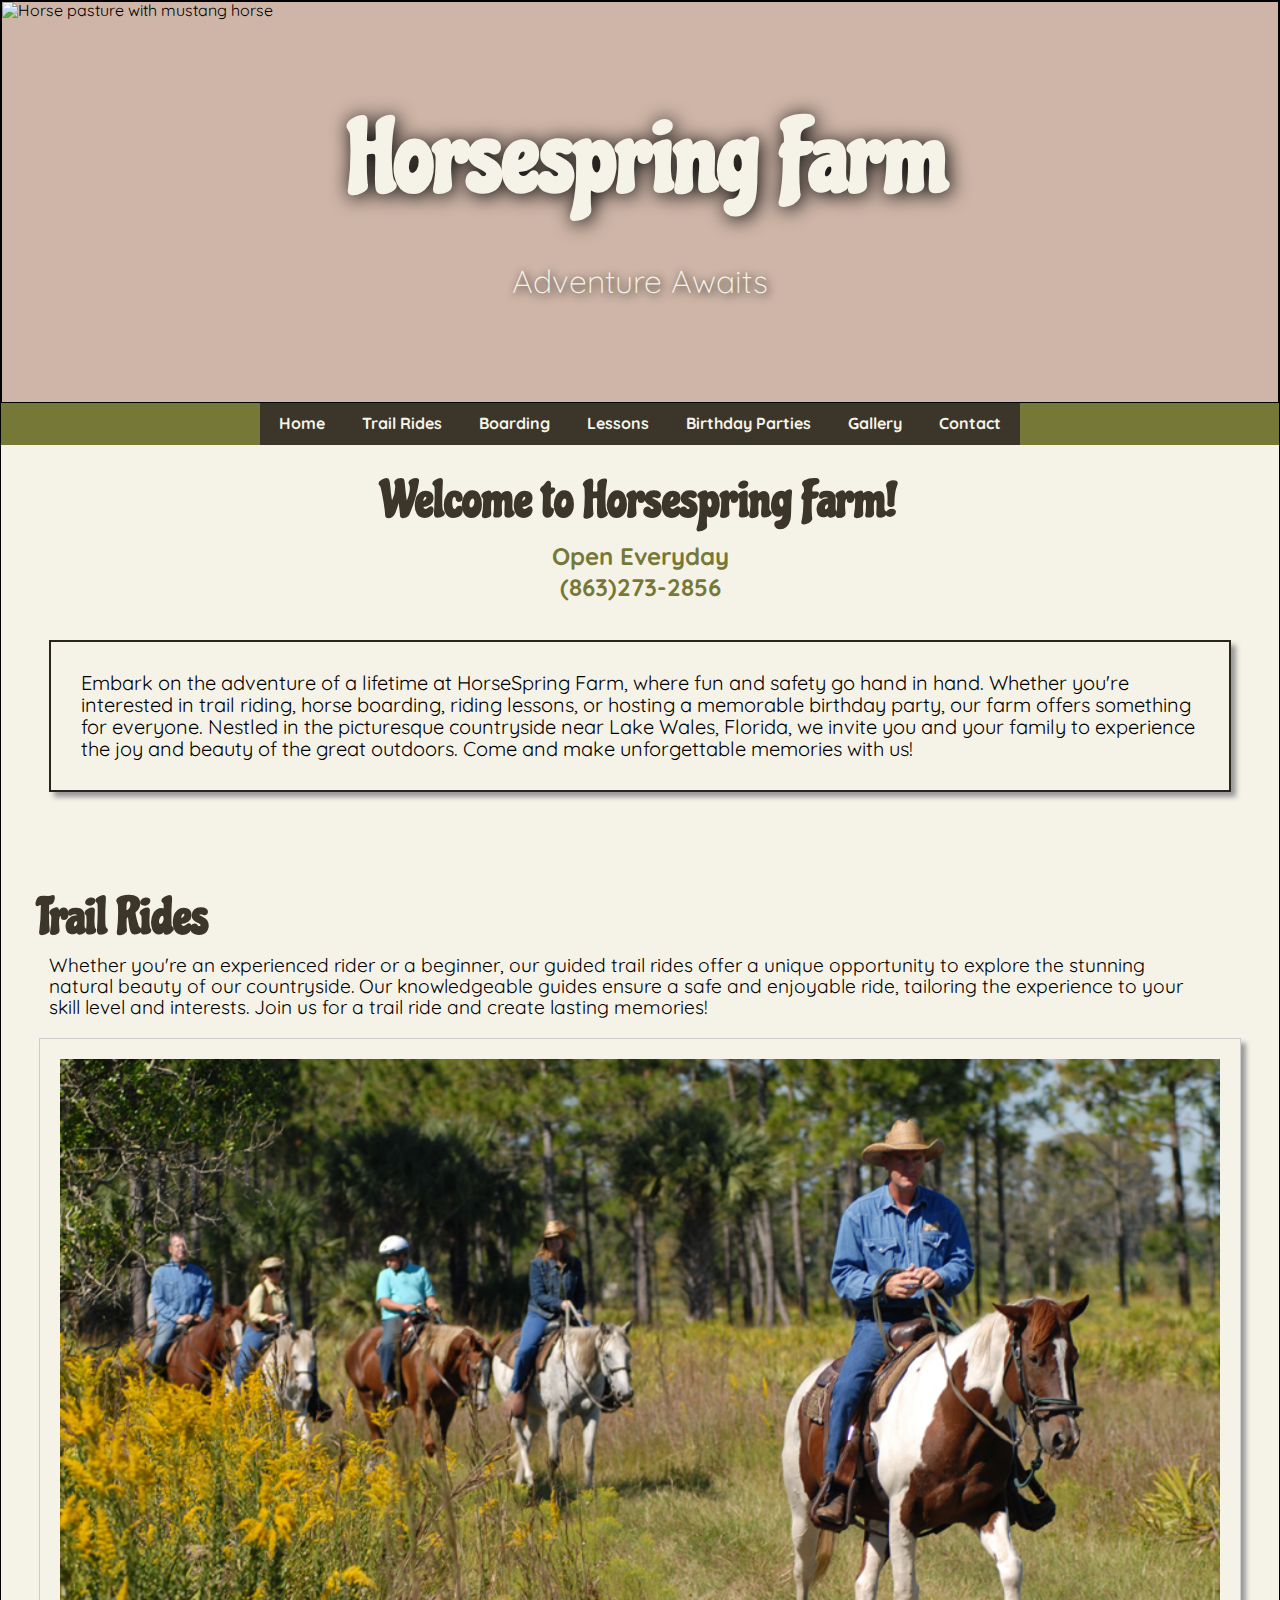
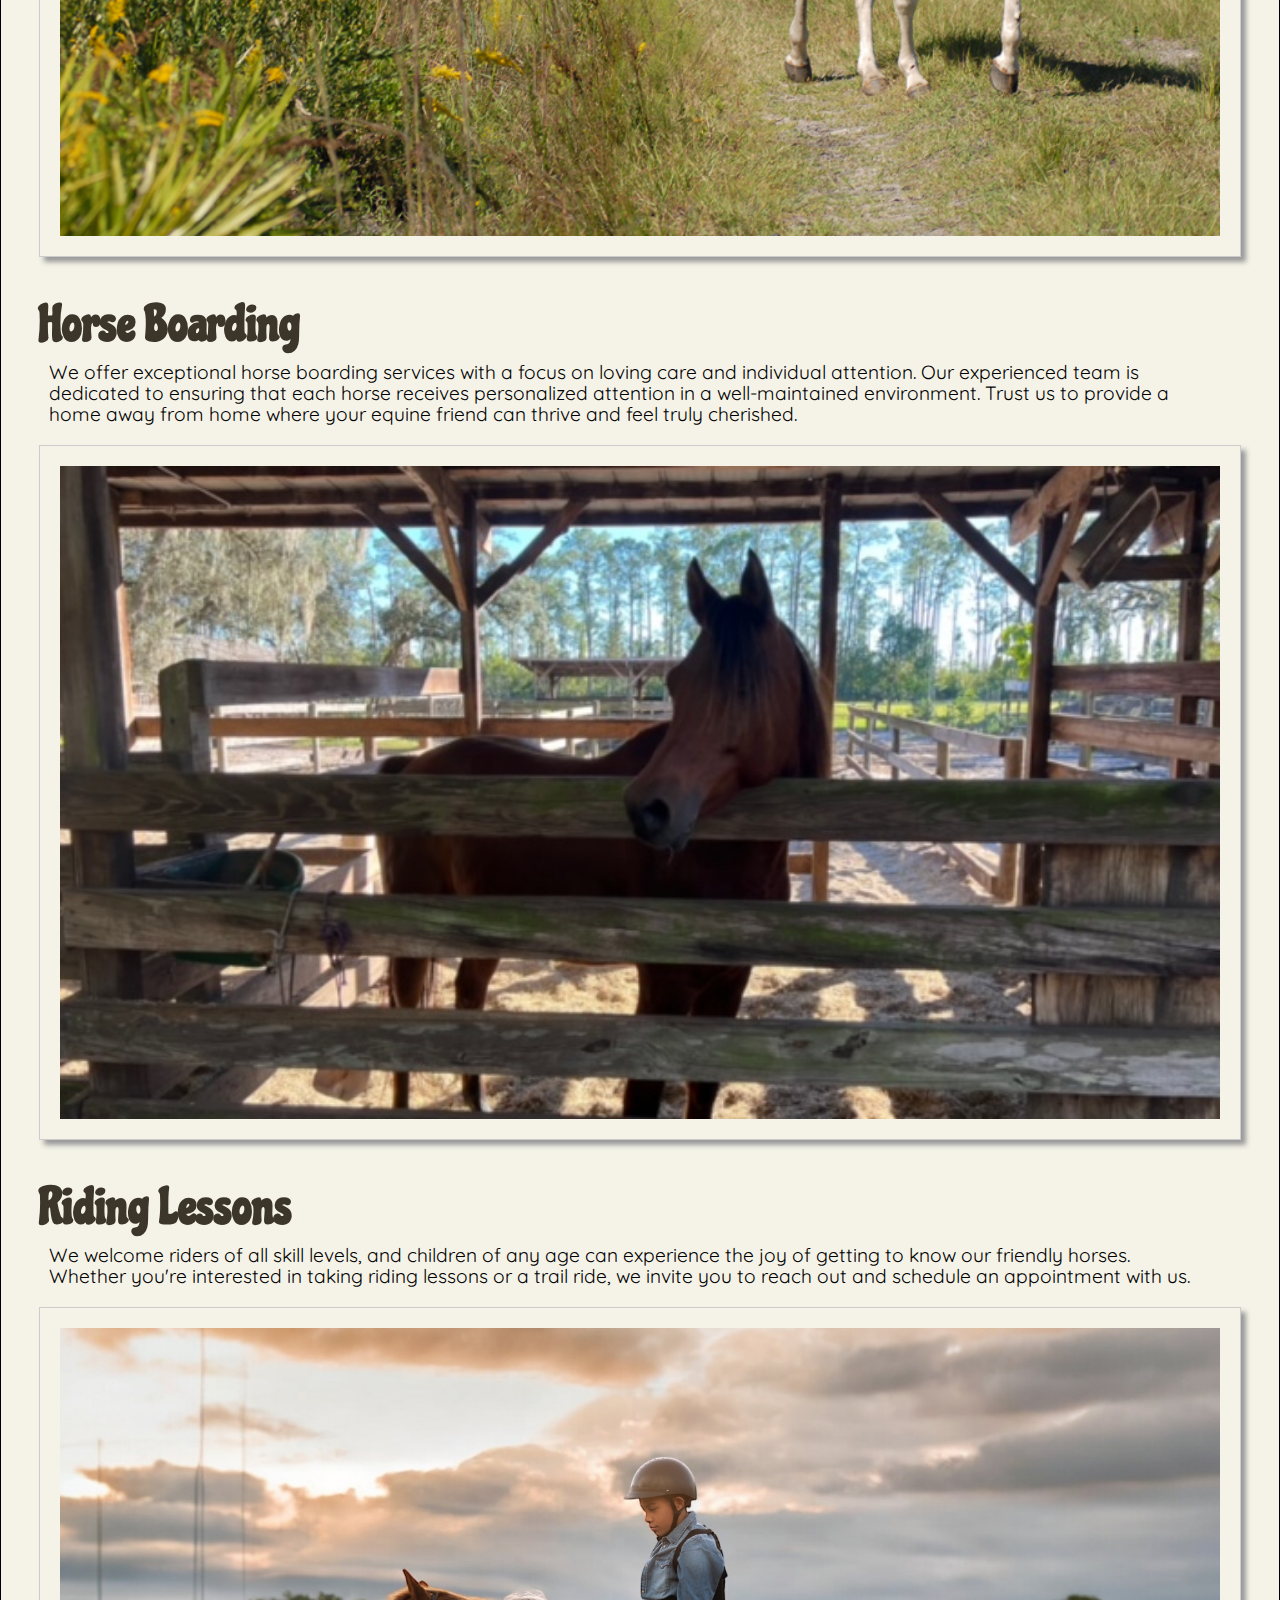
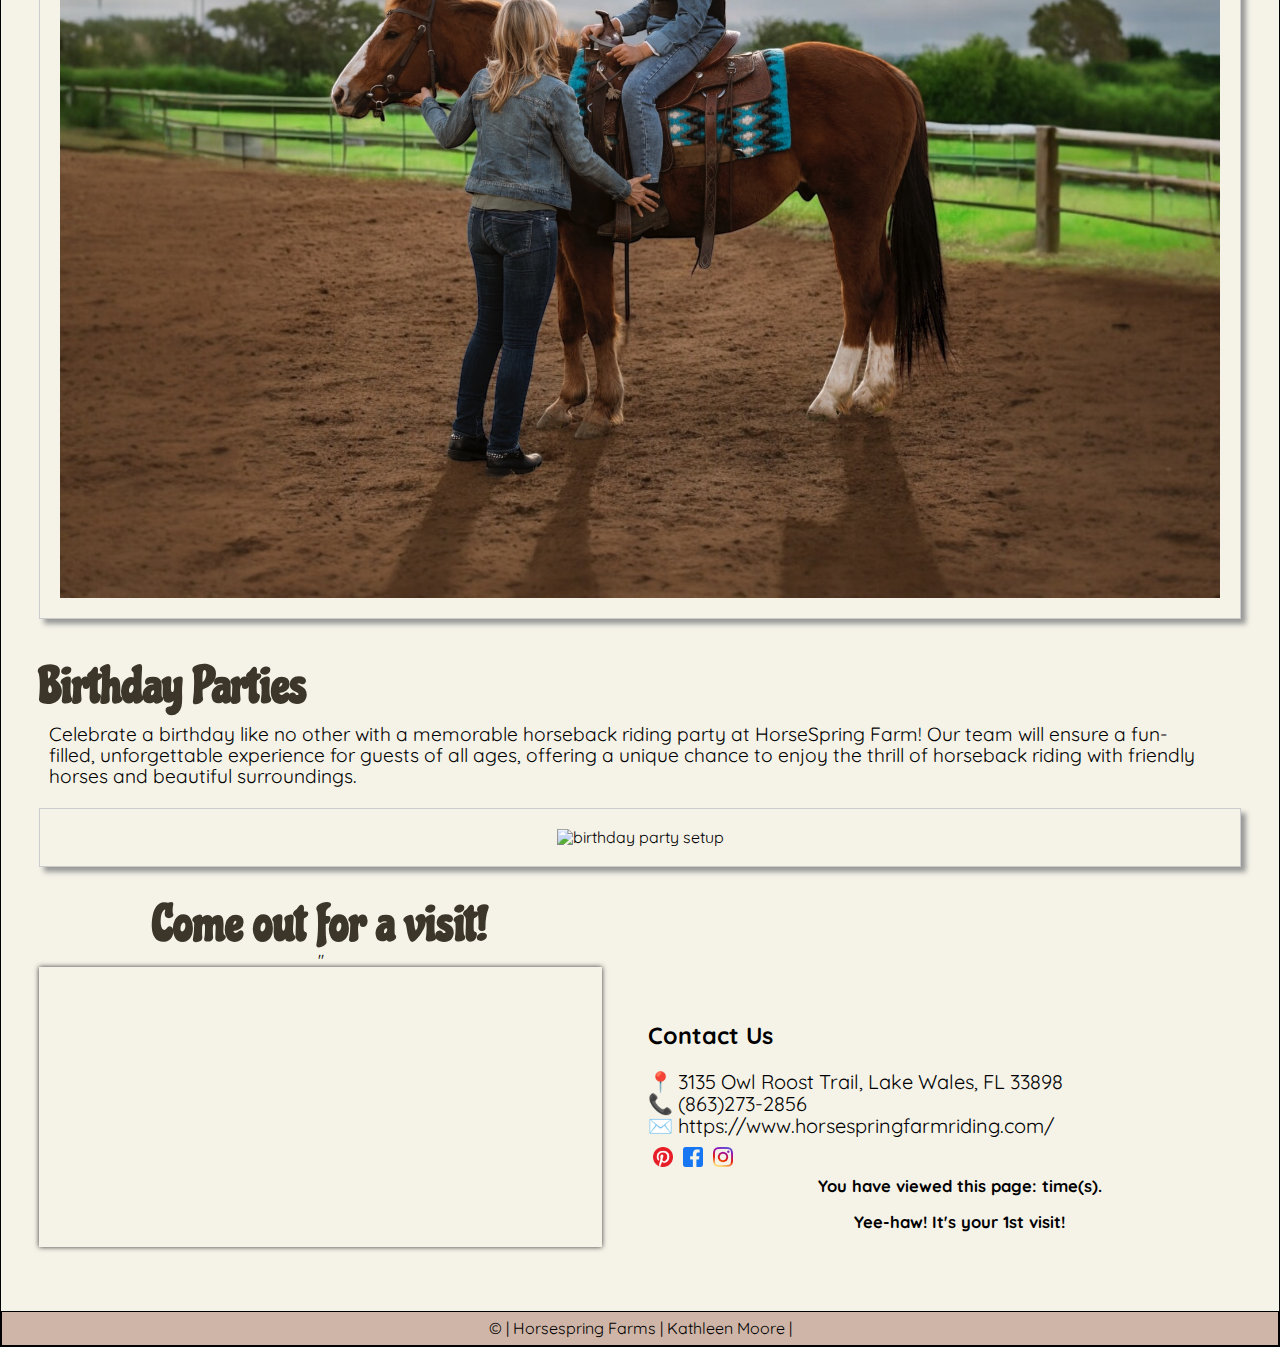
==== index.html @ d9dc27d2 "trailride page build" ====
<!DOCTYPE html>
    <html lang="en">
    <head>
        <meta charset="UTF-8">
        <meta http-equiv="X-UA-Compatible" content="IE=edge">
        <meta name="viewport" content="width=device-width, initial-scale=1.0">
        <meta property="og:type" content="website">
        <title> Horsespring Farms | Trail Rides | Horse Boarding | Lake Wales, FL </title>
        <meta name="author" content="Kathleen Moore">
        <meta name="description" content="863-273-2856 - Horsespring Farm - Adventurous trail rides. Horse boarding. Horse-riding lessons. Open 7 days a week."/>
        <meta name="twitter:card" content="summary">
        <meta name="twitter:title" content="Horsespring Farms | Trail Rides | Horse Boarding | Lake Wales, FL">
        <meta name="twitter:description" content="863-273-2856 - Horsespring Farm - Adventurous trail rides. Horse boarding. Horse-riding lessons. Open 7 days a week.">
        <meta property="og:description" content="863-273-2856 - Horsespring Farm - Adventurous trail rides. Horse boarding. Horse-riding lessons. Open 7 days a week">
        <meta property="og:title" content="Horsespring Farms | Trail Rides | Horse Boarding | Lake Wales, FL">
        <link href="/images/favicon.ico" rel="icon" type="image/x-icon">
        <!-- <link rel="shortcut icon" href="favicon_hsf.ico"> -->
        <link rel="stylesheet" href="css/normalize.css" />
        <link rel="stylesheet" href="css/small.css" />
        <link rel="stylesheet" href="css/medium.css" />
        <link rel="stylesheet" href="css/large.css" />
    </head>
    <body>
    <header>
        <img class="header-ph" src= "images/HSheader.jpg" alt= "Horse pasture with mustang horse">
        <section class="headings">
        <h1>Horsespring Farm</h1>
        <div class="motto">Adventure Awaits</div>
        </section>
    </header>

    <nav>
        <ul class="navigation">
            <li><a class="ham" href="#">&#9776 Menu</a></li>
            <li class="active"><a href="index.html">Home</a></li>
            <li><a href="trailrides.html">Trail Rides</a></li>
            <li><a href="boarding.html">Boarding</a></li>
            <li><a href="lessons.html">Lessons</a></li>
            <li><a href="birthday.html">Birthday Parties</a></li>
            <li><a href="gallery.html">Gallery</a></li>
            <li><a href="contact.html">Contact</a></li>
        </ul>
    </nav>
  
    <main>
        
        <div class="about">
            <div class="horsespring-motto">

                <h2>Welcome to Horsespring Farm!</h2>
                <h3>Open Everyday</h3>
                <h3> (863)273-2856</h3>
                
                <p>Embark on the adventure of a lifetime at HorseSpring Farm, where fun and safety go hand in hand. Whether you're interested in trail riding, horse boarding, riding lessons, or hosting a memorable birthday party, our farm offers something for everyone. Nestled in the picturesque countryside near Lake Wales, Florida, we invite you and your family to experience the joy and beauty of the great outdoors. Come and make unforgettable memories with us!</p><br>
    
            </div>
    
        <section id="horse-cards">
            <div class="horseCards">
                <ul class="horseCards-list"> <!-- grid -->
                    <li class="horseCard">

                        
                        <h2 class="horseCard-title">Trail Rides</h2>
                     
                        <p>Whether you're an experienced rider or a beginner, our guided trail rides offer a unique opportunity to explore the stunning natural beauty of our countryside. Our knowledgeable guides ensure a safe and enjoyable ride, tailoring the experience to your skill level and interests. Join us for a trail ride and create lasting memories!</p>

                         <!-- Display the image -->
                         <img class="horseCards-img" src="images/GroupTrail1.jpg" alt="horseback riding lesson" height="100%">

                         <!-- Attribution text -->

                    </li>
                    <li class="horseCard">
                        <!-- <a href="/search/cats-for-adoption/us/fl/sebring/?distance=100" class="animalCard-link" aria-label="Browse Cats"></a> -->
                        
                        <h2 class="horseCard-title">Horse Boarding</h2>
                        </a>
                       
                        <p>We offer exceptional horse boarding services with a focus on loving care and individual attention. Our experienced team is dedicated to ensuring that each horse receives personalized attention in a well-maintained environment. Trust us to provide a home away from home where your equine friend can thrive and feel truly cherished.</p>

                        <img class="horseCards-img" src="images/DancerStall.jpg" alt="horse stall" height="100%">

                    </li>
                    <li class="horseCard">
                        <!-- <a href="/search/horses-for-adoption/us/fl/sebring/?distance=100" class="animalCard-link" aria-label="Browse Horses"></a> -->
                       
                        <h2 class="horseCard-title">Riding Lessons</h2>
                        </a>
                       
                        <p>We welcome riders of all skill levels, and children of any age can experience the joy of getting to know our friendly horses. Whether you're interested in taking riding lessons or a trail ride, we invite you to reach out and schedule an appointment with us.</p>

                        <img class="horseCards-img" src="images/lesson.jpg" alt="horseback riding lesson" height="100%">

                    </li>
                    <li class="horseCard">
                       
                        <h2 class="horseCard-title">Birthday Parties</h2>
                        </a>
                        
                        <p>Celebrate a birthday like no other with a memorable horseback riding party at HorseSpring Farm! Our team will ensure a fun-filled, unforgettable experience for guests of all ages, offering a unique chance to enjoy the thrill of horseback riding with friendly horses and beautiful surroundings.</p>

                        <img class="horseCards-img" src="images/birthday.jpg" alt="birthday party setup" height="100%">

                    </li>
               </ul> 

            </div>

        </section>


    <!--
        <form>
            <legend> Find A Pet Near You! </legend><br>
            <label for="zip">Zip</label>
            <input type="text" name="zip" id="zip">
            <input type="submit" id="submitZip">
        </form>  
    -->
       
    
        <div class="contact">
        
        <h2> Come out for a visit! </h2>
        
          <div class="map">
           
            <iframe src="https://www.google.com/maps/embed?pb=!1m18!1m12!1m3!1d3527.410018335695!2d-81.49394079098288!3d27.858672575996472!2m3!1f0!2f0!3f0!3m2!1i1024!2i768!4f13.1!3m3!1m2!1s0x88dda7dd015247a5%3A0xd2172b0808b031e6!2sHorsespring%20Farm!5e0!3m2!1sen!2sus!4v1725740438297!5m2!1sen!2sus" width="200" height="200" style="border:0;" allowfullscreen="" loading="lazy"></iframe>"
          </div>
       
        <div class="contactInfo">
            <h3>Contact Us</h3><br>
           <a>📍 3135 Owl Roost Trail, Lake Wales, FL 33898</a> 
            <div>📞 (863)273-2856</div>
            <div>✉️ https://www.horsespringfarmriding.com/</div>
           </a>
           <div class="social">
            <a href="https://www.pinterest.com" class="social-icon"><img src="images/pinterest_icon.png" height="20" alt="Pinterest Icon"></a>
            <a href="https://www.facebook.com" class="social-icon"><img src="images/facebook_icon.png" height="20" alt="Facebook Icon"></a>
            <a href="https://www.instagram.com" class="social-icon"><img src="images/instagram_icon.png" height="20" alt="Instagram Icon"></a>
           </div>
           <h5 id="center">
            You have viewed this page:  
            <span id="counter">    </span>
               time(s).
               <br> <br>
               <span id="thelastvisit"></span>
          </h5>  
        </section>
        </div>
        </div>
    </div>
    </main>
    
    <footer>
    <div class="footertext">
        <p>
            &copy; <span id="theyear"></span>
              | Horsespring Farms | Kathleen Moore | 
            <br>
            <span id="todaysDate"></span>
        </p>
    </div>
    
    </footer>
    <script src='js/days.js'></script>
    <script src='js/menu.js'></script>
    
      
    
        
    </body>
    </html>
---- css/small.css ----
@import url('https://fonts.googleapis.com/css2?family=Chicle&display=swap');
@import url('https://fonts.googleapis.com/css2?family=Quicksand:wght@300&display=swap');

* {
    box-sizing: border-box;
    margin: 0;
    padding: 0;
    line-height: 1.1em;
  }

  html {  
        background-color: #757836;   
  }

    
  body {
    font-size: 16px;
    font-family: 'Quicksand', sans-serif;
    padding: 0;
    margin: 0;
  }
  
  h1 {
    font-family: "Chicle", serif;
    font-size: 80px;
  }

  h2 { 
    font-family: "Chicle", serif;
    font-size: 50px;
    color: #3c362a;
  }
  
  h3,
  h4 {
    font-family: 'Quicksand', sans-serif;
  }

  header {
    position: relative; /* Establishes a positioning context for overlay */
    background-color: #CEB5A7; /* Background color visible outside the image */
    padding: 0;
    width: 100%; /* Ensure the header spans the full width */
    overflow: hidden; /* Prevent any child elements from overflowing */
  }
  
  header img {
    width: 100%; /* Make image responsive */
    height: auto; /* Maintain aspect ratio */
    display: block;
  }
  
  .headings {
    position: absolute; /* Position text over the image */
    top: 50%; /* Center vertically */
    left: 50%; /* Center horizontally */
    transform: translate(-50%, -50%); /* Exact centering */
    color: rgb(245, 243, 232); /* Contrast text color */
    text-align: center; /* Center-align text */
    text-shadow: 2px 2px 10px black; /* Make text stand out */
  }
  
  .headings h1 {
    font-size: 50px; /* Main heading size */
    margin: 0; /* Remove extra margin */
  }
  
  .motto {
    font-size: x-large;
    font-weight: 300; /* Light text for subheading */
    margin-top: 5px; /* Add spacing below h1 */
  }

  img {
    /* use for very large image scale to correct size */
    max-width: 100%;
    max-height: auto;
    display: flex; /* use display block to remove extra space below image */
  }

 nav {
	margin: 0 auto;
	max-width: 760px;
	background-color: #3c362a;
}
.navigation {
	list-style: none;
	padding: 0;
}
.navigation li:first-child {
	display: block;
}
.navigation li {
	display: none;
}
.navigation a {
	display: block;
	padding: 0.75rem;
	text-align: left;
	text-decoration: none;
	color: rgb(245, 243, 232);
	font-weight: 700;
	transition: 0.5s;
}


.navigation a:hover {
	color: rgb(245, 243, 232);
	background-color: #29241c;
}

/* the onclick JS toggles the .reponsive class from display none (.navigation li) to display block because the responsive class is added to the end of the class list like this in HTML.
  <ul class="navigation responsive">
*/
.responsive li {
	display: block;
}

  main {
  max-width: 1000px;
  margin: 0 auto;
  background-color: rgb(245, 243, 232);
  padding: 0.5em;
}

ul, ol {
  list-style: none;
}

.horsespring-motto h2 {
    font-size: 50px;
    text-align: center;
    padding: 10px;
    margin-top: 10px;
    margin-bottom: 5px;
}

.horsespring-motto h3 {
  
  text-align: center;
  color: #757836;
  margin-top: 5px;
  margin-bottom: 5px;
}

.horsespring-motto p {
  font-size: 20px;
  margin: 40px;
  border: 2px solid #29241c;
  box-shadow: 5px 5px 5px #999;
  padding: 30px;
  
}

h2.horseCard-title {
  margin-top: 40px;
}


form {
  display: flex;
  justify-content: center;
  align-items: center;
}

.horseCards {
  margin: 10px;
}

.horseCards-img {
  width: 900px; 
  height: auto; 
  margin: 0;
  place-items: center;
  border: 1px solid #ccc;
  box-shadow: 5px 5px 5px #999;
  padding: 10px;
  
}

.horseCards p {
  margin: 10px 10px 20px 10px;
}



#trail-cards {
  padding: 20px;
  max-width: 1200px;
  margin: 0 auto;
}

/* Section title */
#trail-cards h2 {
  
  margin-bottom: 20px;
}

/* Article styling */
article {
  margin-bottom: 40px;
}

article h3 {
    margin-bottom: 15px;
}


.trail-images {
  display: grid; /* Use grid layout instead of flex */
  grid-template-columns: repeat(auto-fill, minmax(300px, 1fr)); /* Dynamic column count with min width */
  gap: 20px; /* Adjust the space between images */
  justify-items: center; /* Center items in each grid cell */
}

.trail-images img {
  width: 100%; /* Let images fill the container width */
  height: auto; /* Maintain aspect ratio */
  max-width: 100%; /* Ensure images don't overflow */
  border-radius: 8px; /* Optional: rounded corners */
  border: 1px solid #ccc;
  box-shadow: 5px 5px 5px #999;
  padding: 10px;
  transition: transform 0.3s ease; /* Optional: hover effect */
}

.trail-images img.landscape {
  /* For landscape images, retain their natural width and ensure they fit the container */
  width: auto; /* Let landscape images keep their natural width */
  max-width: 100%; /* Ensure no overflow */
}

.trail-images img.portrait {
  width: 100%; /* Make the portrait image take up full width of its container */
  max-width: 100%; /* Ensures it doesn't exceed the container width */
  height: 500px; /* Set a fixed height for all portrait images */
  object-fit: cover; /* Make sure the image covers the space without distortion */
}

/* Hover effect (optional) */
 .trail-images img:hover {
  transform: scale(1.05);  /* Slight zoom effect */
}           



/*
.map {
  padding: 20px;
}



.map iframe {
  
  box-shadow: 0 0 5px #333;
  
}

.contact {
  display: flex;
  align-items: center;
  justify-content: center;
  line-height: 2em;
  font-weight: 200;
}

.contact h2 {
  font-size: 50px;
  font-weight: bold;
}
*/
.map {
  margin-left: 30px;
  margin-right: 30px;
  padding-bottom: 56.25%;
  position: relative;
  height: 0;
  
}

.map iframe {
  left: 0;
  top: 0;
  margin-top: 15px;
  height: 80%;
  width: 100%;
  position: absolute;
  box-shadow: 0 0 50px rgb(55, 56, 58);
}

.contact {
  position: relative;
  text-align: center;
}



.social {      
  display: flex;
  align-items: center;
  justify-content: center; 
}

.social-icon {
   display: inline-block; 
   margin: 10px 5px;
   
}

footer {
  max-width: 1300px;
  margin: 0 auto;
  text-align: center;
  background-color: #CEB5A7;
  padding: 0.5em;
}

.gallery-container {
  display: grid;
  grid-template-columns: repeat(auto-fit, minmax(320px, 1fr));
  
}

figure {
  margin: 0.25rem;
  padding: 1rem;
  background-color: #eee;
  border: 1px solid #bbb;
  display: flex;
  flex-direction: column;
  align-items: center;
  
}



figure img { 
  width: 300px; 
  height: auto; 
  margin: 0;
  border: 1px solid #ccc;
  box-shadow: 5px 5px 5px #999;
  
}

figcaption {
  display: none;
}

#center {
  text-align: center;
  }


@media only screen and (max-width: 671px) {
  .trail-images {
    grid-template-columns: 1fr; /* Single column on small screens */
  }
 
}
---- css/medium.css ----
@media (min-width: 670px) and (max-width: 1024px) {
    header img {
      height: auto;
      width: 100%;
    }
  
    .headings h1 { 
        font-size: 80px;
        margin: 0 0 15px 5px;
        text-shadow: 2px 2px 10px black; /* Make text stand out */
      }

      
    .horsespring-motto p {
        
    }

    .horseCards {
      margin: 20px;
    }

    .horseCards-img {
      width: 1050px; 
      height: auto; 
      margin: 0;
      place-items: center;
      padding: 20px;
    }

    .trail-images img {
      width: 48%; /* Adjust to two images per row on medium screens */
      max-width: 48%;
    }

  .map {
      display: block;
      overflow:hidden;
      padding-bottom:56.25%;
      position:relative;
      height:0;
  }
  
  .map iframe {
      left:0;
      top:0;
      margin-top: 15px;
      height:80%;
      width:100%;
      position:absolute;
      box-shadow: 0 0 50px rgb(55, 56, 58);
  
  }
}
---- css/large.css ----
@media only screen and (min-width: 970px) {
    header img {
        height: 400px;
        width: 100%;
        
      }
  
    header,
    footer {
      max-width: 2100px;
      margin: 0 auto;
      border: 1px double;
    }

    .navigation {
		display: flex;
	}
	.navigation li {
		display: block; /* change state in small view */
		flex: 1 1 auto;
	}
	.navigation a {
		text-align: center;
	}
	.navigation li:first-child {
		display: none;
	}

         
    main {
      max-width: 1300px;
    }


    body {
      max-width: 2100px;
      min-width: none;
      margin: 0 auto;
      border: 1px double;
    }

      .headings h1 {
        font-size: 100px;
        margin: 0 0 0 17px;
        text-shadow: 2px 2px 20px black; /* Make text stand out */
      }

      .motto {
        font-size: xx-large;
        font-weight: 300; /* Light text for subheading */
        margin-top: 50px; /* Add spacing below h1 */
      }
      
      
    .headingtwo select {
        font-size: 1.5rem;
      }

      .horsespring-motto h3 {
        font-size: x-large;
      }

      .horseCards {
        margin: 30px;
      }

      .horseCards-img {
        width: 1500px; 
        height: auto; 
        margin: 0;
        place-items: center;
        padding: 20px;
      }

      .horseCards p {
        font-size: larger;
        margin: 10px 40px 20px 10px;
      }

      .trail-images img {
        width: 30%; /* Adjust to three images per row on large screens */
        max-width: 30%;
      }

    .contact {
      display: grid;
      grid-template-columns: 1fr 1fr;
      column-gap: 1em;
    }

    
    .map {
      grid-column-start: 1;
    }
    .map iframe {
        box-shadow: 0 0 5px #333;
        
    }
    .contactInfo {
      grid-column: 2/3;
      text-align: left;
      align-self: center;
      font-size: 20px;
    }

    
    .social {
      justify-content: left;
    }
    
    figcaption {
      display: flex;
      font-size: smaller;
      text-align: center;
      padding-top: 20px;
    }
  
    /* hover effect */
    .sun:hover {
      box-shadow: 0 0 80px #333;
    }
    .wind:hover {
      box-shadow: 0 0 80px #333;
    }
    .rain:hover {
      box-shadow: 0 0 80px #333;
    }
    .rainbow:hover {
      box-shadow: 0 0 80px #333;
    }
    .thunder:hover {
      box-shadow: 0 0 80px #333;
    }
    .hail:hover {
      box-shadow: 0 0 80px #333;
    }
    .snow:hover {
      box-shadow: 0 0 80px #333;
    }
    .cold:hover {
      box-shadow: 0 0 80px #333;
    }
    .icy:hover {
      box-shadow: 0 0 80px #333;
    }
  
    .gallery-container {
      grid-template-columns: 1fr 1fr 1fr;
    }
  } /*end large */
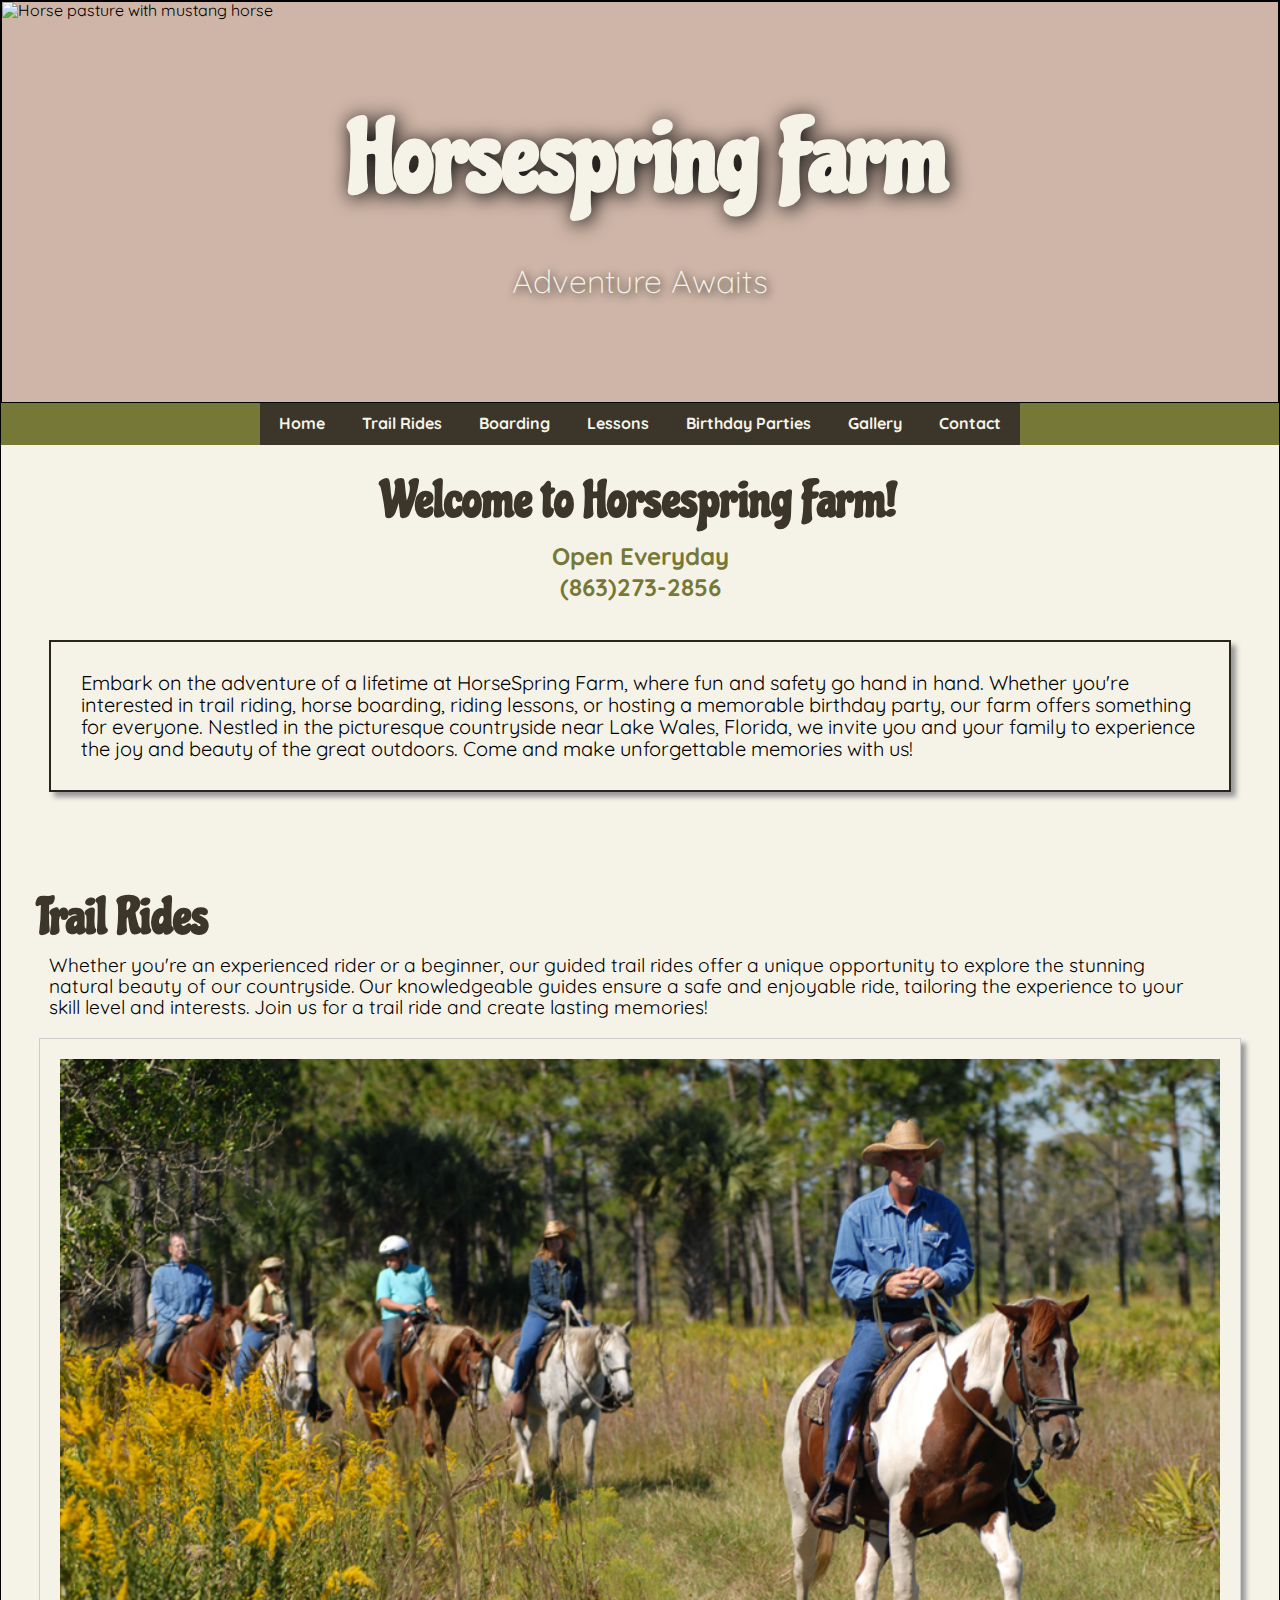
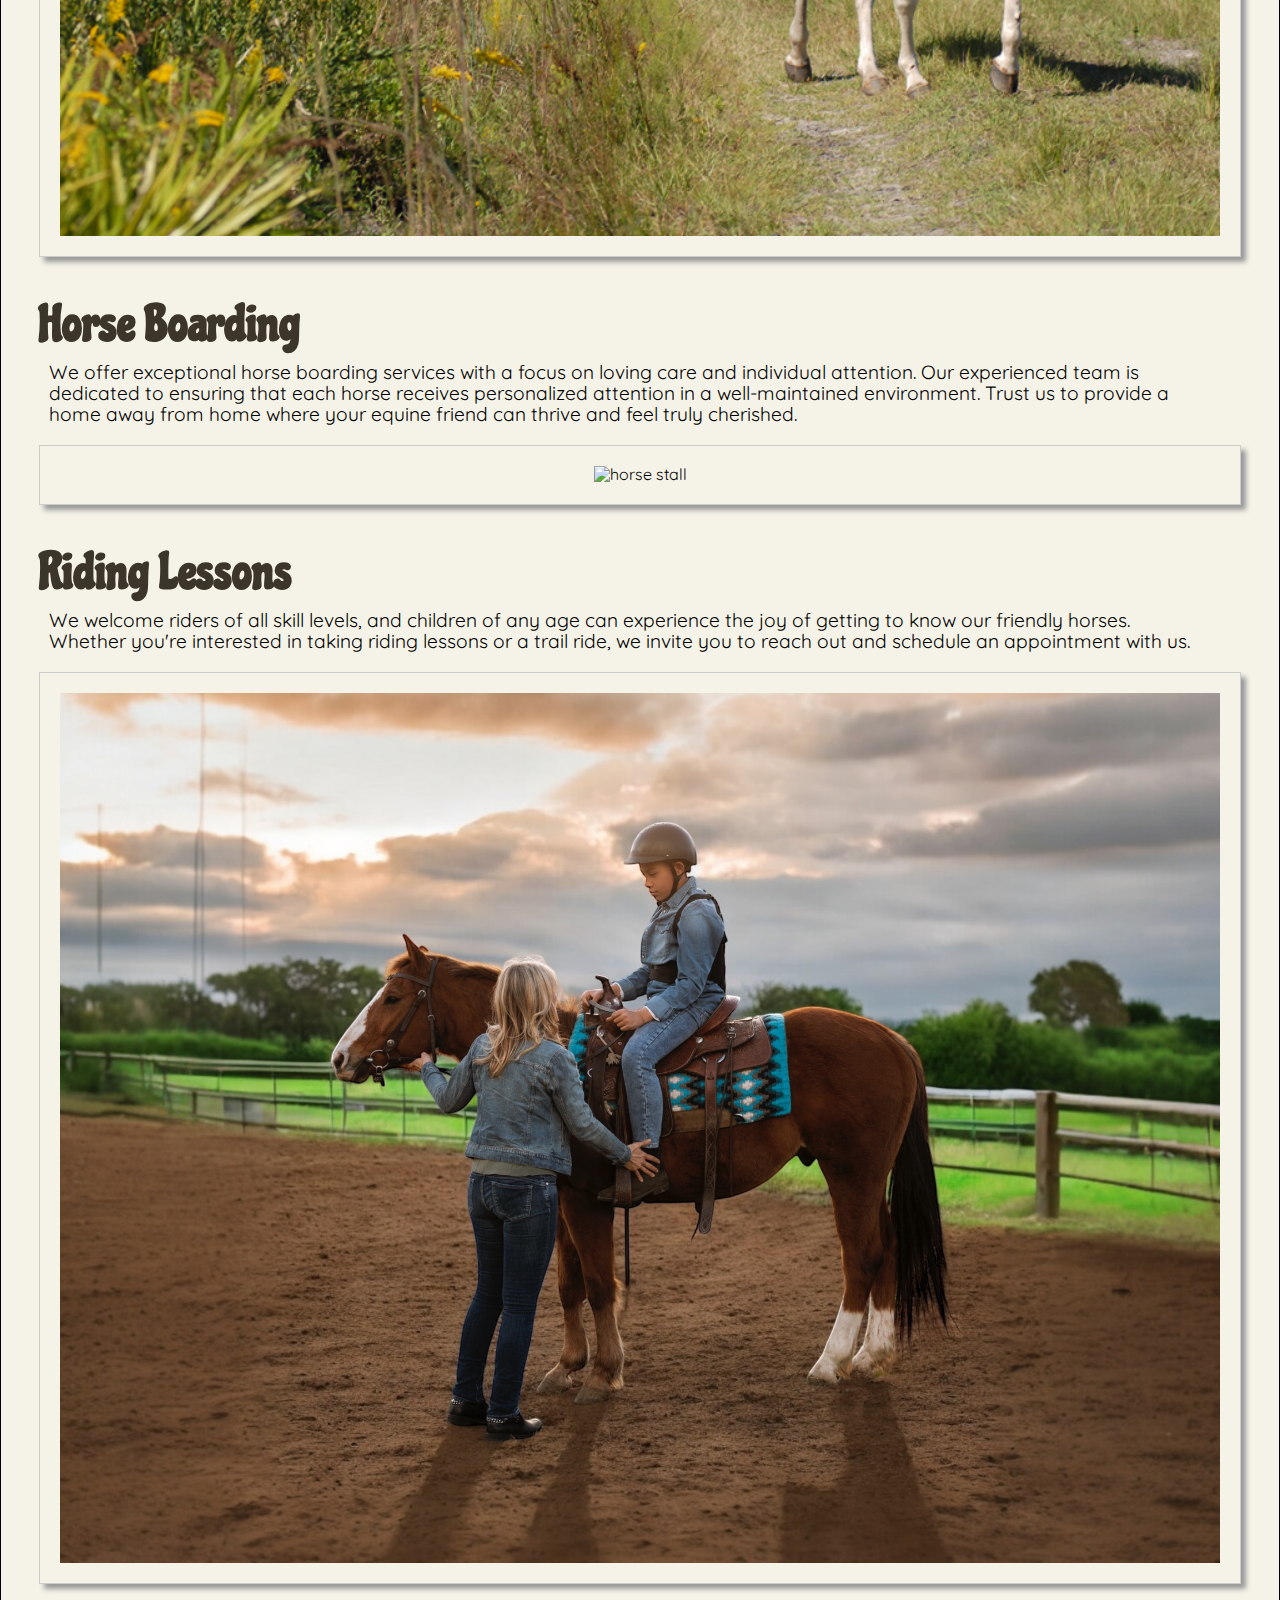
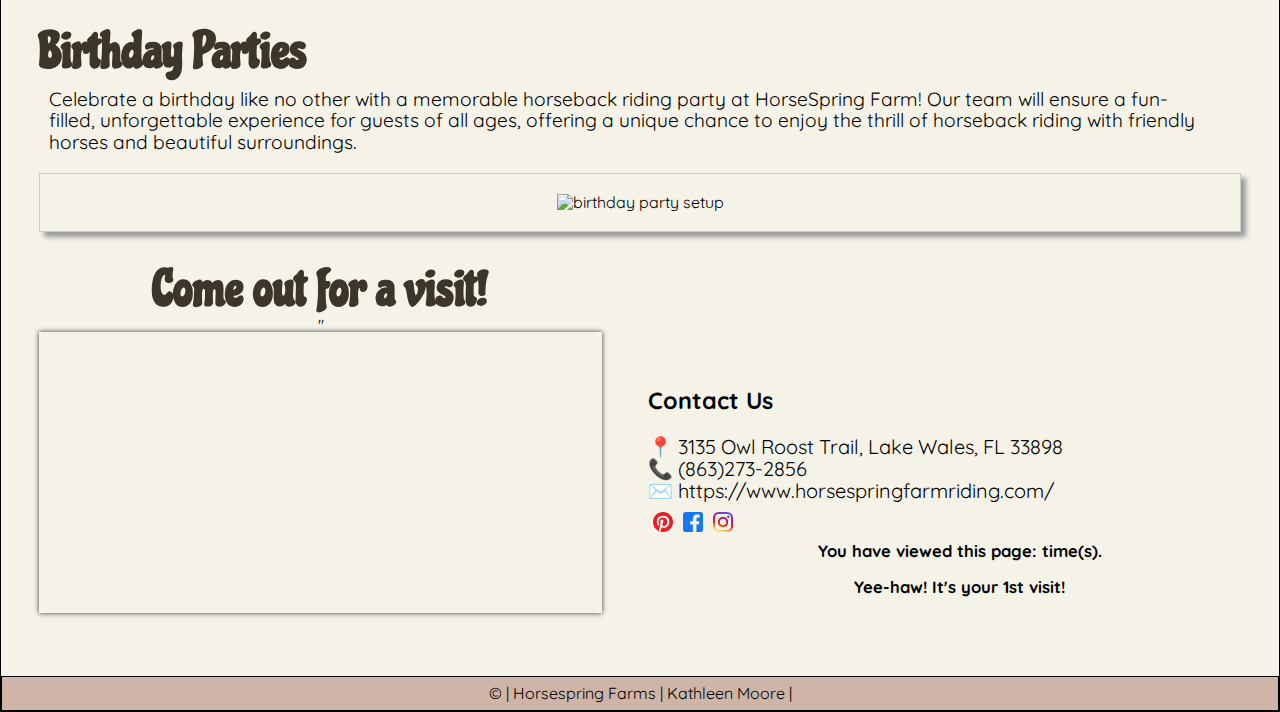
==== commit 29cbc446: "Lesson page build" ====
--- a/index.html
+++ b/index.html
@@ -7,7 +7,7 @@
         <meta property="og:type" content="website">
         <title> Horsespring Farms | Trail Rides | Horse Boarding | Lake Wales, FL </title>
         <meta name="author" content="Kathleen Moore">
-        <meta name="description" content="863-273-2856 - Horsespring Farm - Adventurous trail rides. Horse boarding. Horse-riding lessons. Open 7 days a week."/>
+        <meta name="description" content="863-273-2856 - Horsespring Farm - Adventurous trail rides. Horse boarding. Horseback-riding lessons. Birthday Parties. Open 7 days a week."/>
         <meta name="twitter:card" content="summary">
         <meta name="twitter:title" content="Horsespring Farms | Trail Rides | Horse Boarding | Lake Wales, FL">
         <meta name="twitter:description" content="863-273-2856 - Horsespring Farm - Adventurous trail rides. Horse boarding. Horse-riding lessons. Open 7 days a week.">
@@ -61,7 +61,7 @@
                     <li class="horseCard">
 
                         
-                        <h2 class="horseCard-title">Trail Rides</h2>
+                        <h2 class="horseCard-title"><a href="trailrides.html">Trail Rides</a></h2>
                      
                         <p>Whether you're an experienced rider or a beginner, our guided trail rides offer a unique opportunity to explore the stunning natural beauty of our countryside. Our knowledgeable guides ensure a safe and enjoyable ride, tailoring the experience to your skill level and interests. Join us for a trail ride and create lasting memories!</p>
 
@@ -71,21 +71,20 @@
                          <!-- Attribution text -->
 
                     </li>
-                    <li class="horseCard">
-                        <!-- <a href="/search/cats-for-adoption/us/fl/sebring/?distance=100" class="animalCard-link" aria-label="Browse Cats"></a> -->
+                    <li class="horseCard">              
                         
-                        <h2 class="horseCard-title">Horse Boarding</h2>
+                        <h2 class="horseCard-title"><a href="boarding.html">Horse Boarding</a></h2>
                         </a>
                        
                         <p>We offer exceptional horse boarding services with a focus on loving care and individual attention. Our experienced team is dedicated to ensuring that each horse receives personalized attention in a well-maintained environment. Trust us to provide a home away from home where your equine friend can thrive and feel truly cherished.</p>
 
-                        <img class="horseCards-img" src="images/DancerStall.jpg" alt="horse stall" height="100%">
+                        <img class="horseCards-img" src="images/DancerStall.png" alt="horse stall" height="100%">
 
                     </li>
                     <li class="horseCard">
                         <!-- <a href="/search/horses-for-adoption/us/fl/sebring/?distance=100" class="animalCard-link" aria-label="Browse Horses"></a> -->
                        
-                        <h2 class="horseCard-title">Riding Lessons</h2>
+                        <h2 class="horseCard-title"><a href="lessons.html">Riding Lessons</a></h2>
                         </a>
                        
                         <p>We welcome riders of all skill levels, and children of any age can experience the joy of getting to know our friendly horses. Whether you're interested in taking riding lessons or a trail ride, we invite you to reach out and schedule an appointment with us.</p>
@@ -95,7 +94,7 @@
                     </li>
                     <li class="horseCard">
                        
-                        <h2 class="horseCard-title">Birthday Parties</h2>
+                        <h2 class="horseCard-title"><a href="birthday.html">Birthday Parties</a></h2>
                         </a>
                         
                         <p>Celebrate a birthday like no other with a memorable horseback riding party at HorseSpring Farm! Our team will ensure a fun-filled, unforgettable experience for guests of all ages, offering a unique chance to enjoy the thrill of horseback riding with friendly horses and beautiful surroundings.</p>
@@ -122,7 +121,7 @@
     
         <div class="contact">
         
-        <h2> Come out for a visit! </h2>
+        <h2>Come out for a visit!</h2><br>
         
           <div class="map">
            
--- a/css/small.css
+++ b/css/small.css
@@ -29,6 +29,23 @@
     font-family: "Chicle", serif;
     font-size: 50px;
     color: #3c362a;
+  }
+
+  h2 a {
+    
+    color: #3c362a;
+    display: inline-block; /* Make the link an inline-block element */
+    text-decoration: none;
+    }
+    
+  /* Initial state of the link */
+  h2 a {
+    transition: transform 0.3s ease; /* Smooth transition for zoom effect */
+  }
+
+  /* Zoom effect on hover */
+  h2 a:hover {
+   transform: scale(1.05); /* Slight zoom effect */
   }
   
   h3,
@@ -66,9 +83,9 @@
   }
   
   .motto {
-    font-size: x-large;
+    font-size: large;
     font-weight: 300; /* Light text for subheading */
-    margin-top: 5px; /* Add spacing below h1 */
+    
   }
 
   img {
@@ -201,14 +218,10 @@
   margin-bottom: 40px;
 }
 
-article h3 {
-    margin-bottom: 15px;
-}
-
 
 .trail-images {
   display: grid; /* Use grid layout instead of flex */
-  grid-template-columns: repeat(auto-fill, minmax(300px, 1fr)); /* Dynamic column count with min width */
+  grid-template-columns: repeat(2, 1fr); /* Strict two columns */
   gap: 20px; /* Adjust the space between images */
   justify-items: center; /* Center items in each grid cell */
 }
@@ -233,16 +246,64 @@
 .trail-images img.portrait {
   width: 100%; /* Make the portrait image take up full width of its container */
   max-width: 100%; /* Ensures it doesn't exceed the container width */
-  height: 500px; /* Set a fixed height for all portrait images */
   object-fit: cover; /* Make sure the image covers the space without distortion */
 }
+
+
 
 /* Hover effect (optional) */
  .trail-images img:hover {
   transform: scale(1.05);  /* Slight zoom effect */
-}           
-
-
+}
+
+#trail-cards h3 {
+  font-size: larger;
+  font-weight: 600;
+}
+
+#trail-cards .trailone p {
+  font-size: larger; /* Adjusts paragraph text size */
+}
+
+#trail-cards .trailtwo li {
+  font-size: larger;
+}
+
+#trail-cards .trailthree p {
+  font-size: 1.2em; /* Adjusts paragraph text size */
+}
+
+
+.call-button {
+  display: inline-block;
+  background-color: #3c362a; /* Button background color */
+  color: rgb(245, 243, 232); /* Button text color */
+  text-decoration: none; /* Remove underline */
+  text-align: center;
+  width: 100%;
+  padding: 10px 20px; /* Padding for size */
+  margin-top: 15px;
+  border-radius: 5px; /* Rounded corners */
+  font-size: 20px; /* Text size */
+  font-weight: bold; /* Bold text */
+  box-shadow: 2px 2px 5px #999; /* Shadow for depth */
+  transition: background-color 0.3s ease; /* Smooth hover effect */
+  
+}
+
+.call-button:hover {
+  background-color: #29241c; /* Darker background on hover */
+  color: #fff; /* Lighter text on hover */
+}
+
+#trail-cards .trailtwo ul {
+  list-style: disc; /* Ensures bullet points are displayed */
+  padding-left: 20px; /* Adds space between bullets and text */
+}
+
+#trail-cards .trailtwo li {
+  margin-bottom: 10px; /* Adds spacing between list items for readability */
+}
 
 /*
 .map {
@@ -295,7 +356,6 @@
 }
 
 
-
 .social {      
   display: flex;
   align-items: center;
@@ -353,10 +413,33 @@
   }
 
 
-@media only screen and (max-width: 671px) {
+@media only screen and (max-width: 700px) {
   .trail-images {
     grid-template-columns: 1fr; /* Single column on small screens */
   }
+
+  .trail-images img {
+    width: 100%; /* Full width of container */
+    height: auto; /* Maintain aspect ratio */
+  }
+
+  .hide-on-small {
+    display: none; /* Hide this image */
+  }
+
+  #trail-cards .trailone p {
+    font-size:medium; /* Adjusts paragraph text size */
+  }
+  
+  #trail-cards .trailtwo li {
+    font-size: medium;
+  }
+  
+  #trail-cards .trailthree p {
+    font-size: medium; /* Adjusts paragraph text size */
+  }
+  
+}
  
-}
-
+
+
--- a/css/medium.css
+++ b/css/medium.css
@@ -1,4 +1,4 @@
-@media (min-width: 670px) and (max-width: 1024px) {
+@media (min-width: 701px) and (max-width: 1024px) {
     header img {
       height: auto;
       width: 100%;
@@ -9,11 +9,10 @@
         margin: 0 0 15px 5px;
         text-shadow: 2px 2px 10px black; /* Make text stand out */
       }
-
-      
-    .horsespring-motto p {
-        
-    }
+    
+      .motto {
+        font-size: x-large;
+      }
 
     .horseCards {
       margin: 20px;
@@ -25,12 +24,71 @@
       margin: 0;
       place-items: center;
       padding: 20px;
+      float: right;
     }
 
-    .trail-images img {
-      width: 48%; /* Adjust to two images per row on medium screens */
-      max-width: 48%;
-    }
+      .trail-images {
+        display: grid;
+        grid-template-columns: repeat(2, 1fr); /* Two columns */
+        gap: 20px; /* Space between items */
+        justify-items: center;
+      }
+    
+      .trail-images img {
+        width: 100%; /* Full container width */
+        max-height: 300px; /* Ensure consistent size for portrait images */
+        object-fit: cover; /* Adjust image fit without distortion */
+        border: 1px solid #ccc;
+        border-radius: 8px;
+        box-shadow: 5px 5px 5px #999;
+      }
+
+      #trail-cards h3 {
+        font-size: x-large;
+      } 
+      #trail-cards h3 {
+        font-size: x-large;
+      } 
+
+      #trail-cards .trailone p {
+        font-size: 1.2em;
+        margin-top: 10px;
+        margin-bottom: 10px;
+      }
+
+      #trail-cards .trailtwo li {
+        font-size: 1.2em;
+      }
+    
+      #trail-cards .trailthree p {
+        font-size: 1.2em; /* Adjusts paragraph text size */
+      }
+    
+      #trail-cards .call-button {
+        padding: 15px 25px; /* Makes the button larger */
+        font-size: 18px;    /* Increases button text size */
+      }
+
+      /* Center the article */
+.trailtwo {
+  display: flex;
+  flex-direction: column;
+  align-items: center;  /* Centers the content horizontally */
+  justify-content: center;  /* Centers content vertically */
+  text-align: center;  /* Centers text */
+}
+
+/* Center the list */
+.trailtwo ul {
+  list-style-type: none; /* Optional: Removes bullet points */
+  padding: 0;
+  margin: 0;
+}
+
+.trailtwo ul li {
+  text-align: left; /* Left-align list items for readability */
+  padding: 5px 0; /* Adds some space between list items */
+}
 
   .map {
       display: block;
--- a/css/large.css
+++ b/css/large.css
@@ -1,4 +1,4 @@
-@media only screen and (min-width: 970px) {
+@media only screen and (min-width: 1025px) {
     header img {
         height: 400px;
         width: 100%;
@@ -77,10 +77,72 @@
         margin: 10px 40px 20px 10px;
       }
 
+      .trail-images {
+        display: grid;
+        grid-template-columns: repeat(2, 1fr); /* Two columns */
+        gap: 20px;
+        justify-items: center;
+      }
+    
       .trail-images img {
-        width: 30%; /* Adjust to three images per row on large screens */
-        max-width: 30%;
-      }
+        width: 100%; /* Full container width */
+        max-height: 350px; /* Uniform height for portrait images */
+        object-fit: cover;
+        border: 1px solid #ccc;
+        border-radius: 8px;
+        box-shadow: 5px 5px 5px #999;
+      }
+
+      .call-button {
+        margin-top: 30px;
+      }
+
+      #trail-cards h2 {
+        font-size: 70px;
+      }
+      
+      #trail-cards h3 {
+        font-size: x-large;
+      } 
+
+      #trail-cards .trailone p {
+      margin-top: 60px;
+      margin-bottom: 40px;  
+      font-size: 1.35em;
+      }
+      #trail-cards .trailtwo li {
+        font-size: 1.35em; /* Slightly larger font size for large screens */
+      }
+    
+      #trail-cards .trailthree p {
+        font-size: 1.35em; /* Increases paragraph text size */
+      }
+    
+      #trail-cards .call-button {
+        padding: 20px 30px; /* Even larger button padding */
+        font-size: 20px; /* Larger button text size */
+      }
+
+    /* Center the article */
+.trailtwo {
+  display: flex;
+  flex-direction: column;
+  align-items: center;  /* Centers the content horizontally */
+  justify-content: center;  /* Centers content vertically */
+  text-align: center;  /* Centers text */
+}
+
+/* Center the list */
+.trailtwo ul {
+  list-style-type: none; /* Optional: Removes bullet points */
+  padding: 0;
+  margin: 0;
+}
+
+.trailtwo ul li {
+  text-align: left; /* Left-align list items for readability */
+  padding: 5px 0; /* Adds some space between list items */
+}
 
     .contact {
       display: grid;
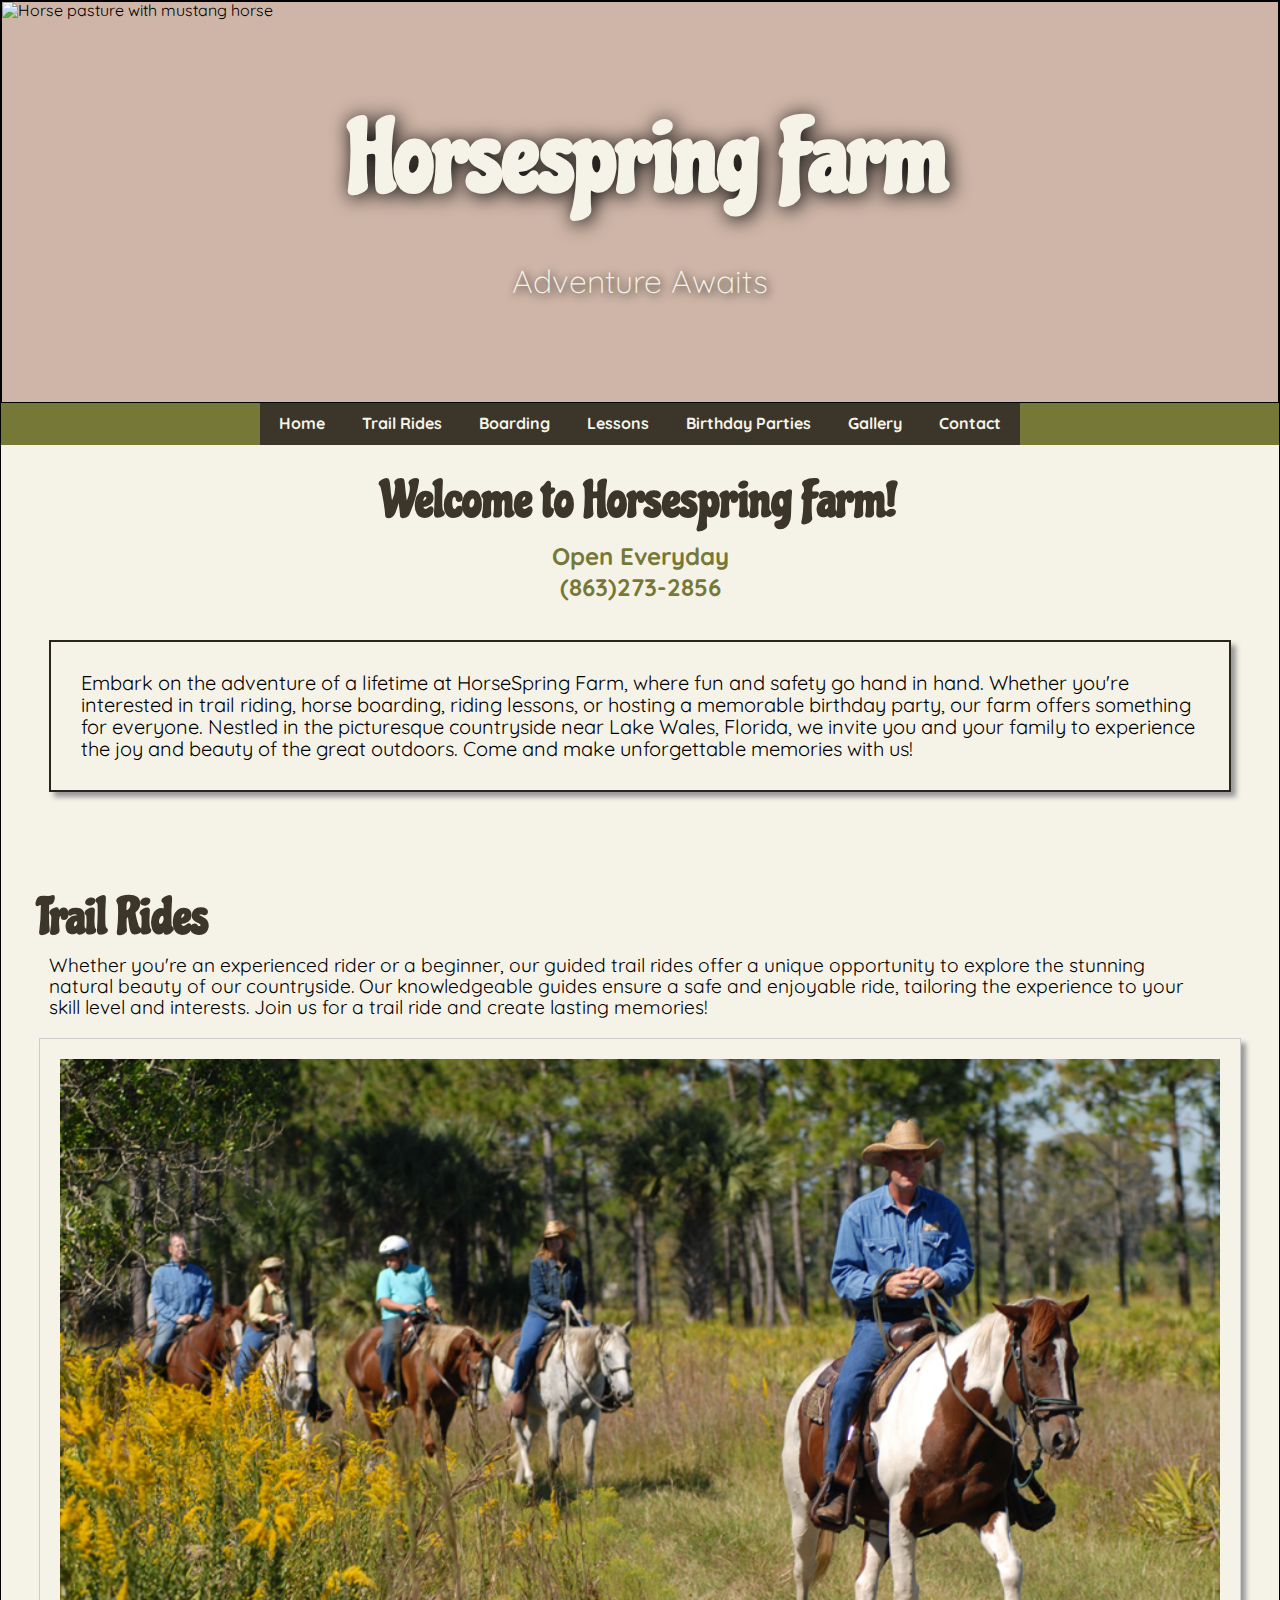
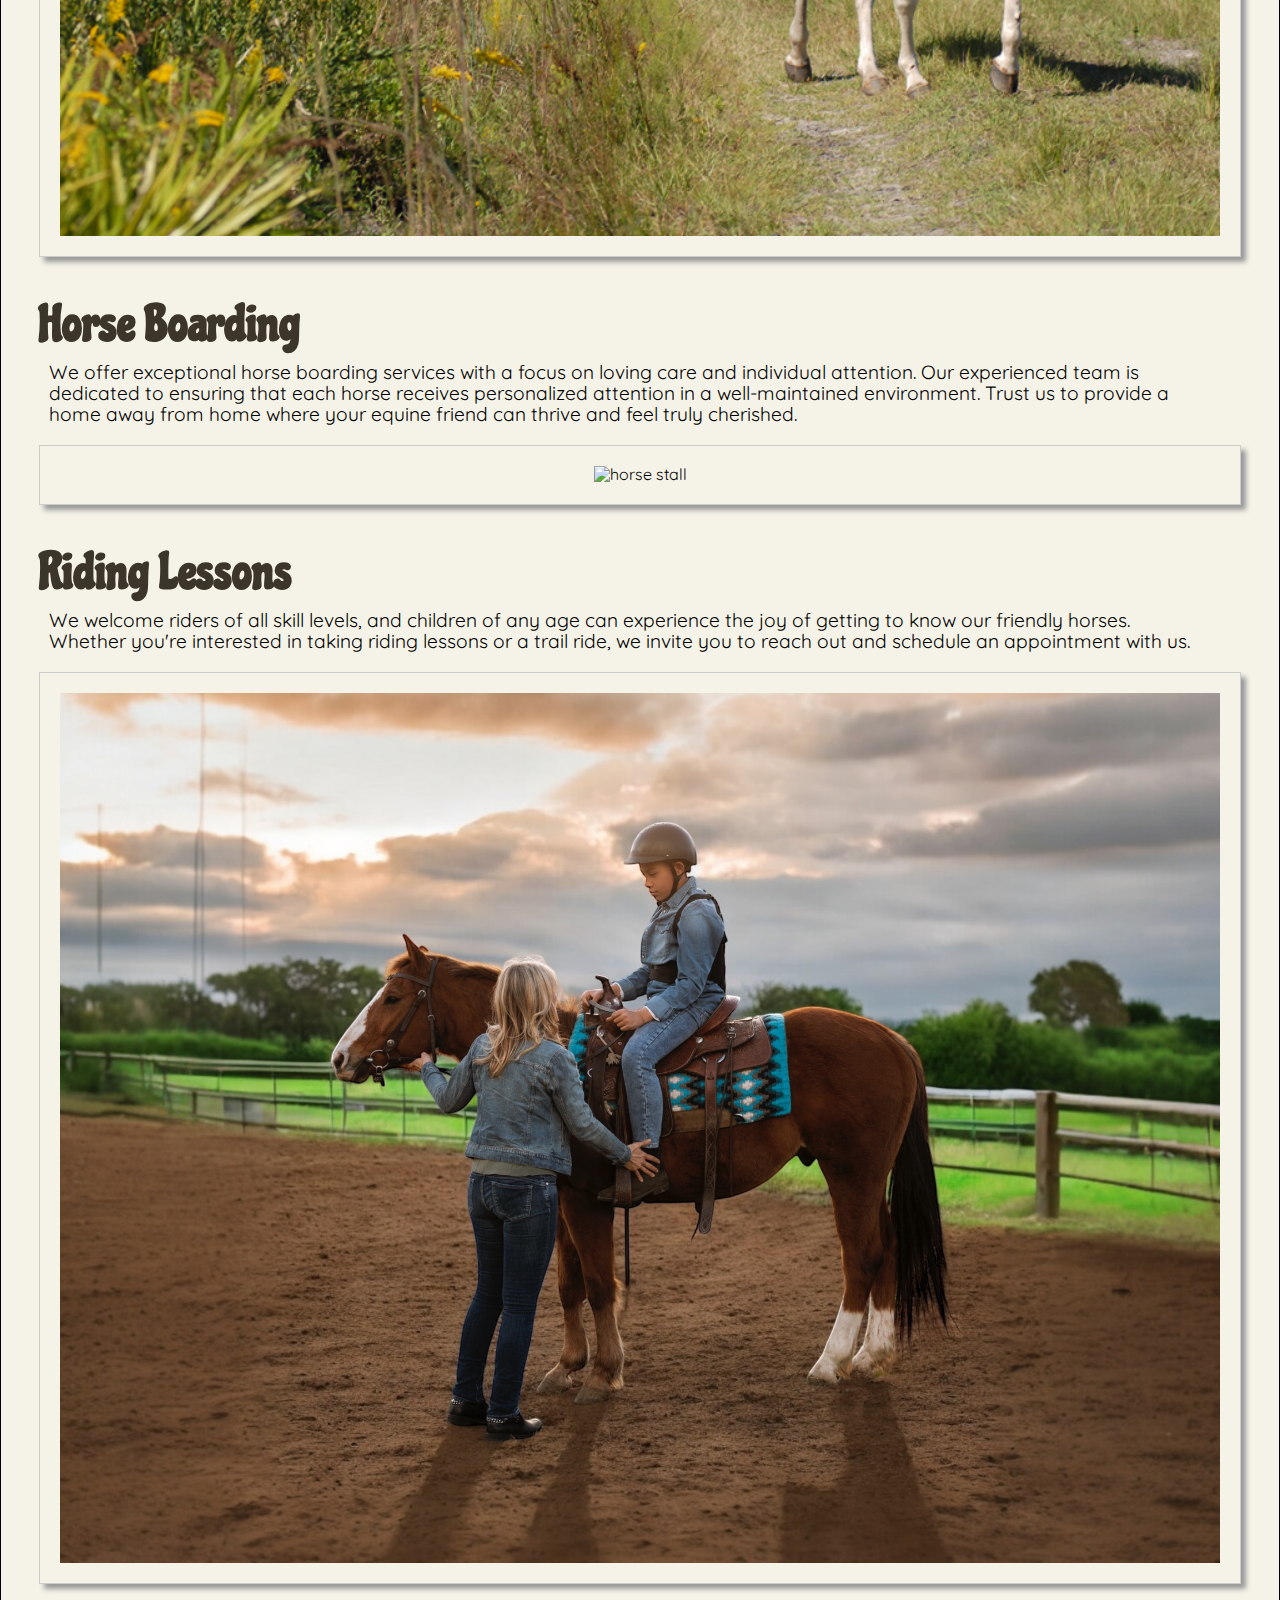
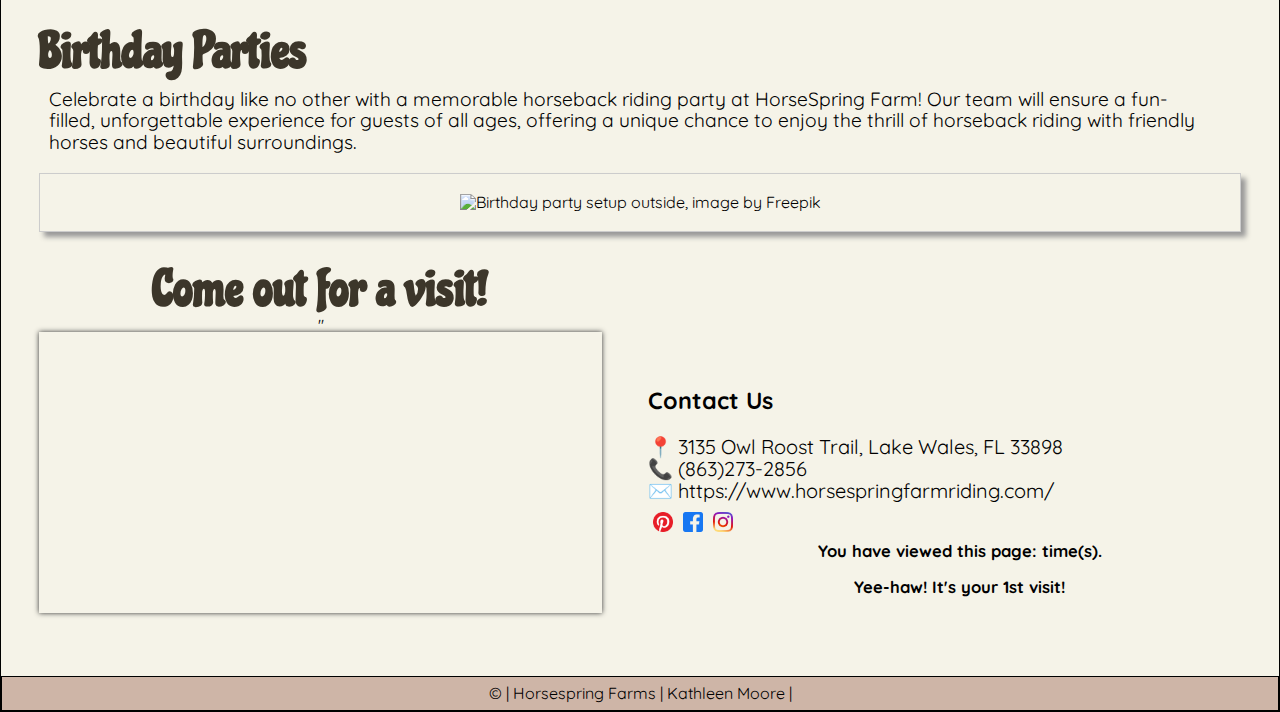
==== commit d66e38ba: "Build birthday page" ====
--- a/index.html
+++ b/index.html
@@ -66,7 +66,7 @@
                         <p>Whether you're an experienced rider or a beginner, our guided trail rides offer a unique opportunity to explore the stunning natural beauty of our countryside. Our knowledgeable guides ensure a safe and enjoyable ride, tailoring the experience to your skill level and interests. Join us for a trail ride and create lasting memories!</p>
 
                          <!-- Display the image -->
-                         <img class="horseCards-img" src="images/GroupTrail1.jpg" alt="horseback riding lesson" height="100%">
+                         <img class="horseCards-img" src="images/GroupTrail1.jpg" alt="Group of five on horses enjoying the trail, image by Freepik" height="100%">
 
                          <!-- Attribution text -->
 
@@ -89,7 +89,7 @@
                        
                         <p>We welcome riders of all skill levels, and children of any age can experience the joy of getting to know our friendly horses. Whether you're interested in taking riding lessons or a trail ride, we invite you to reach out and schedule an appointment with us.</p>
 
-                        <img class="horseCards-img" src="images/lesson.jpg" alt="horseback riding lesson" height="100%">
+                        <img class="horseCards-img" src="images/lesson.jpg" alt="horseback riding lesson, image by Freepik" height="100%">
 
                     </li>
                     <li class="horseCard">
@@ -99,7 +99,7 @@
                         
                         <p>Celebrate a birthday like no other with a memorable horseback riding party at HorseSpring Farm! Our team will ensure a fun-filled, unforgettable experience for guests of all ages, offering a unique chance to enjoy the thrill of horseback riding with friendly horses and beautiful surroundings.</p>
 
-                        <img class="horseCards-img" src="images/birthday.jpg" alt="birthday party setup" height="100%">
+                        <img class="horseCards-img" src="images/birthday.jpg" alt="Birthday party setup outside, image by Freepik" height="100%">
 
                     </li>
                </ul> 
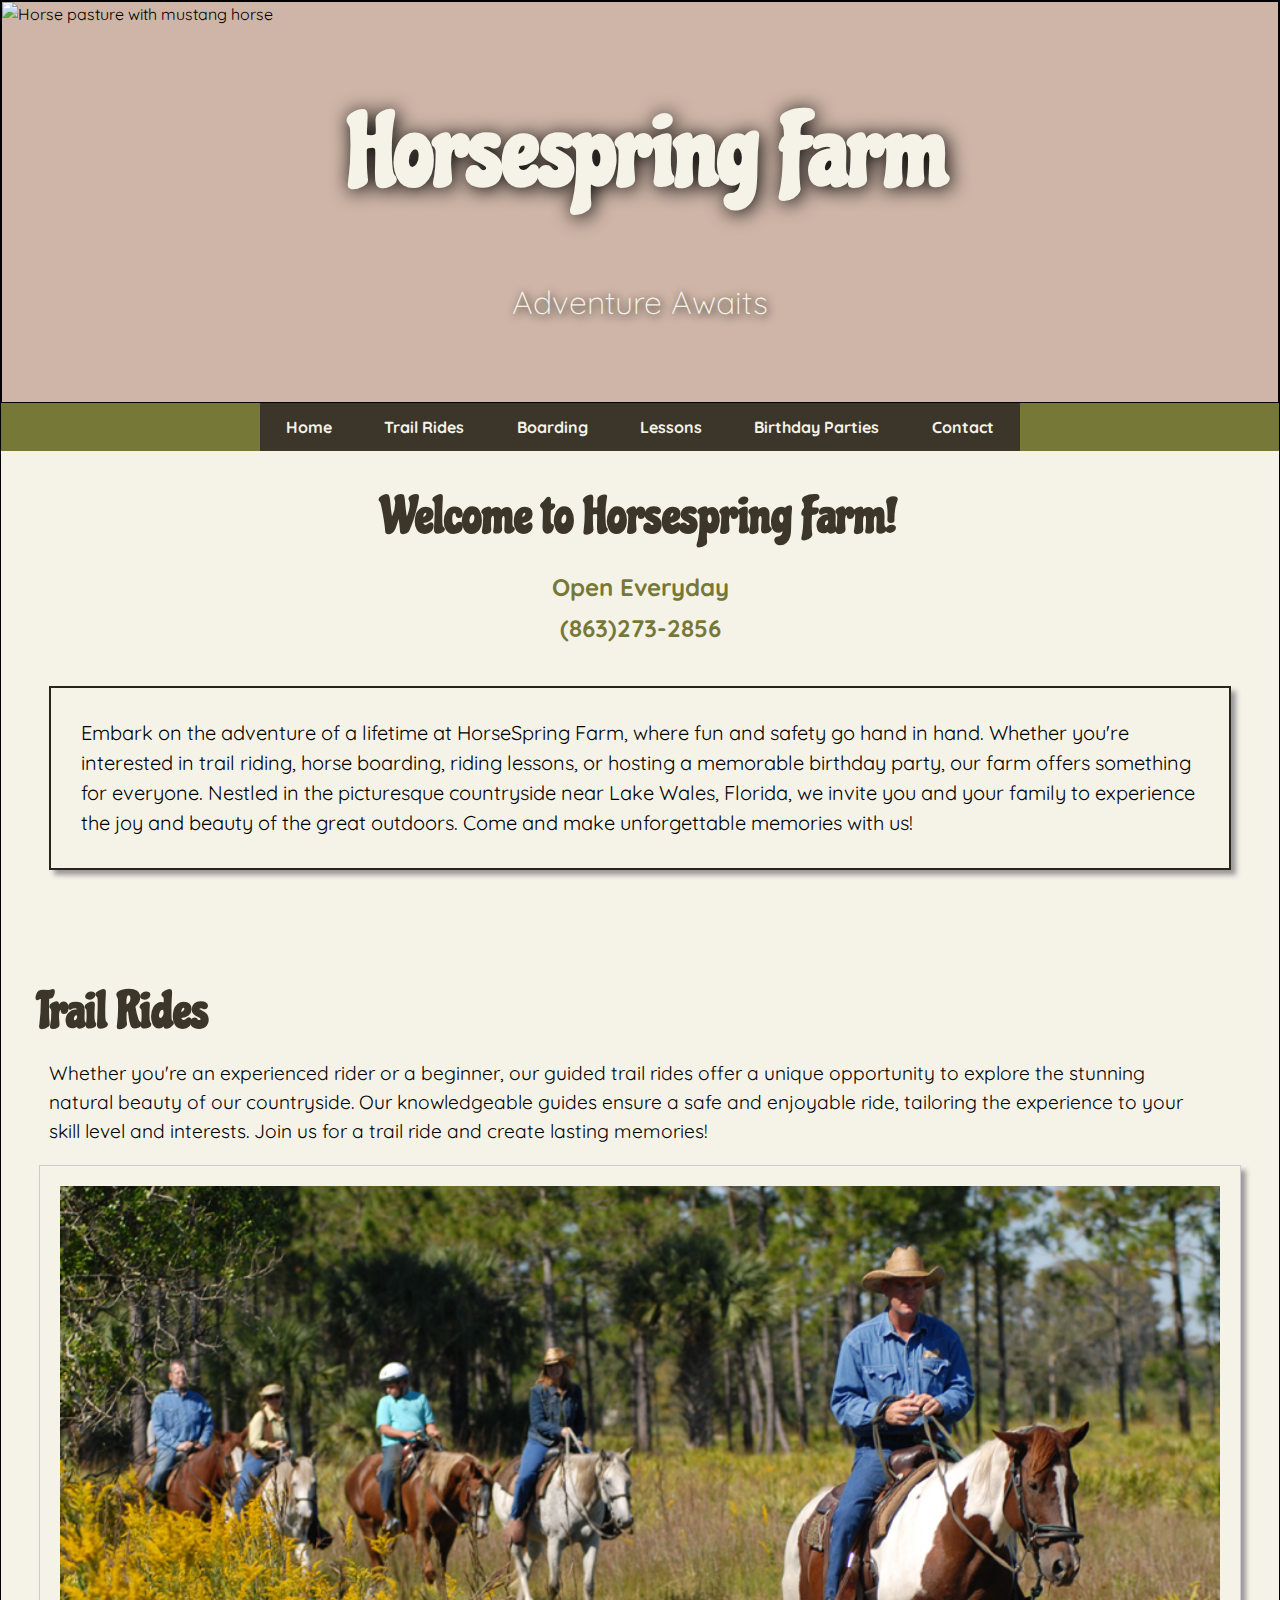
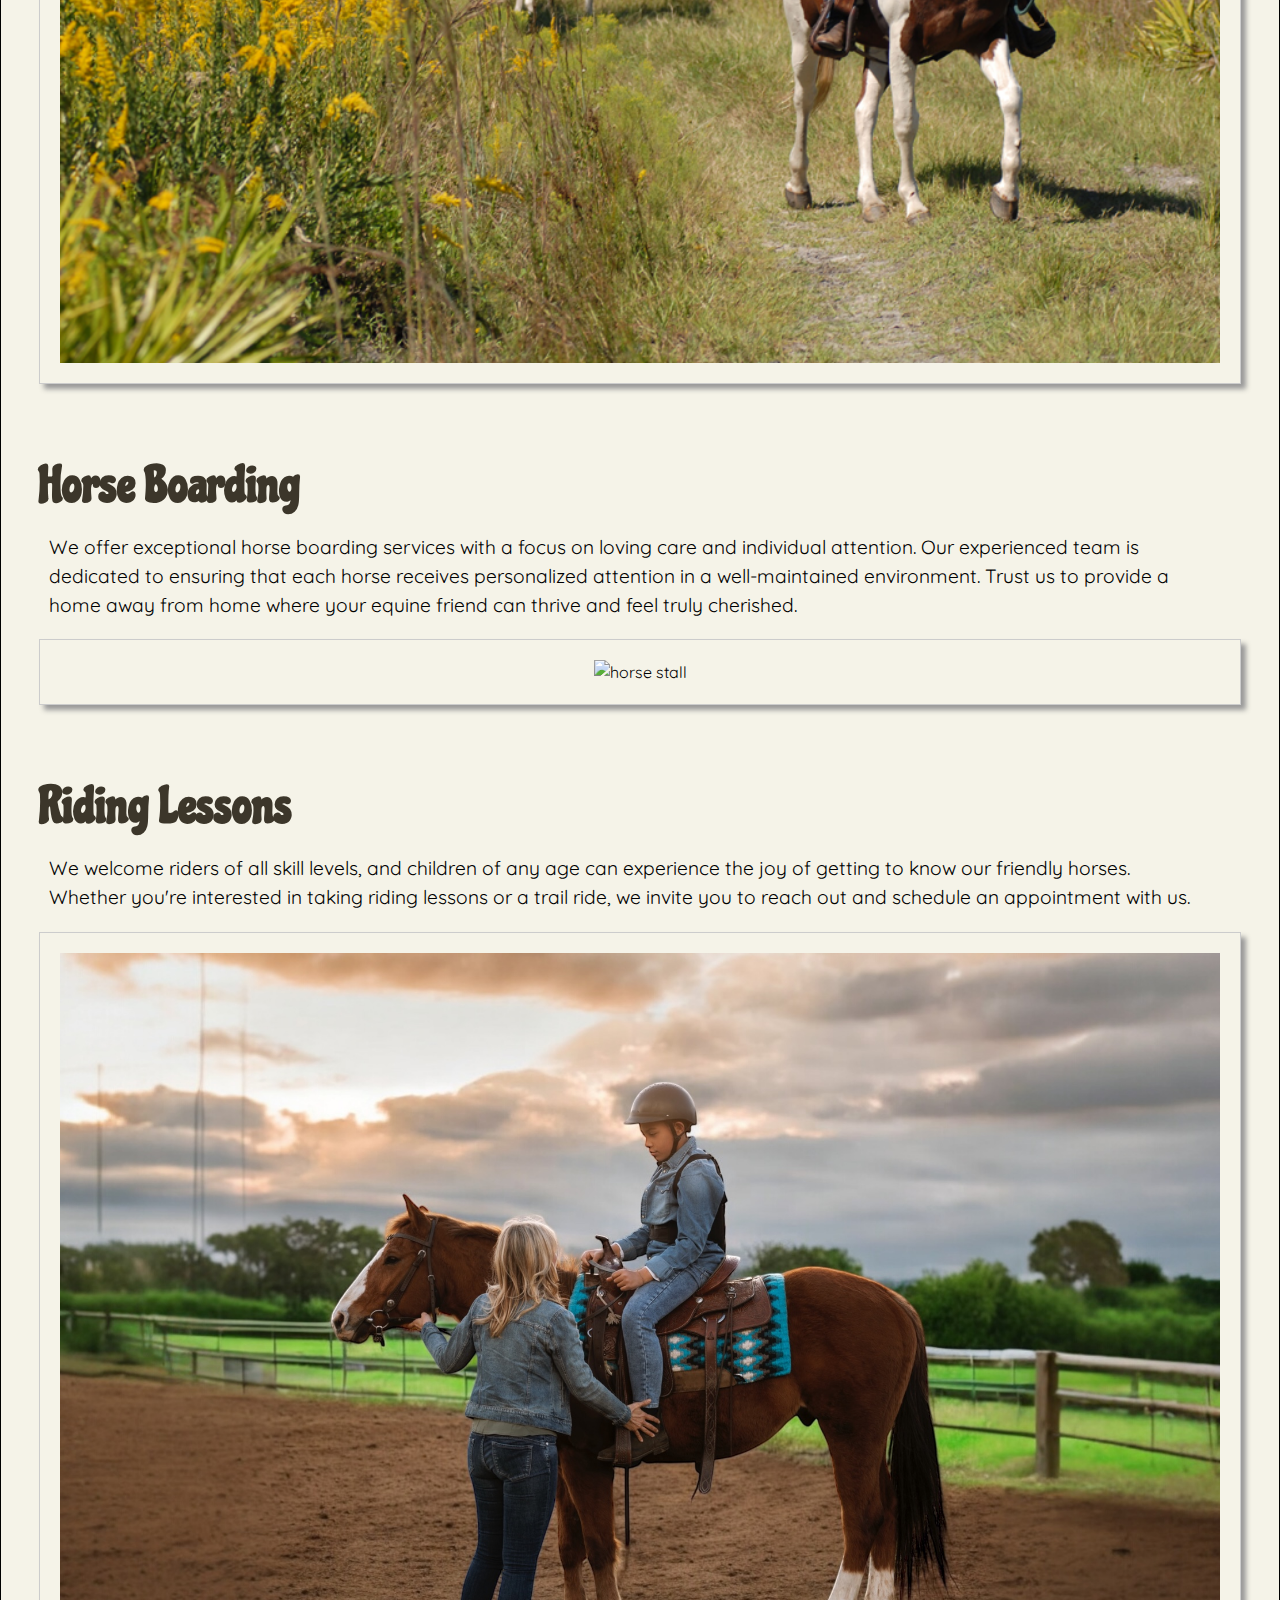
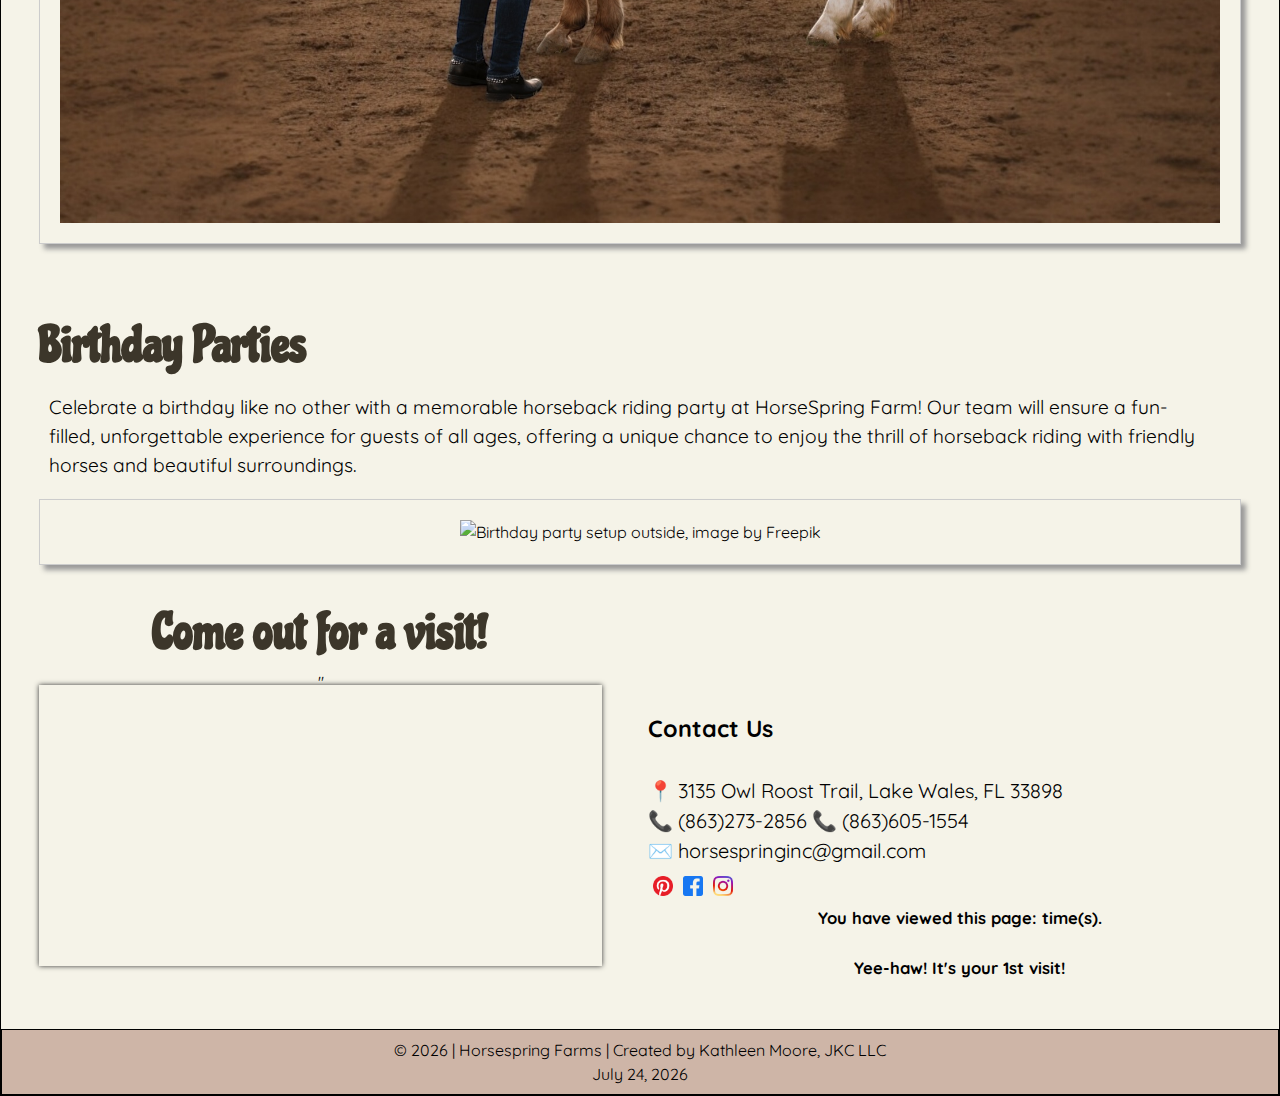
==== commit 023ef989: "final builds" ====
--- a/index.html
+++ b/index.html
@@ -37,7 +37,6 @@
             <li><a href="boarding.html">Boarding</a></li>
             <li><a href="lessons.html">Lessons</a></li>
             <li><a href="birthday.html">Birthday Parties</a></li>
-            <li><a href="gallery.html">Gallery</a></li>
             <li><a href="contact.html">Contact</a></li>
         </ul>
     </nav>
@@ -66,7 +65,7 @@
                         <p>Whether you're an experienced rider or a beginner, our guided trail rides offer a unique opportunity to explore the stunning natural beauty of our countryside. Our knowledgeable guides ensure a safe and enjoyable ride, tailoring the experience to your skill level and interests. Join us for a trail ride and create lasting memories!</p>
 
                          <!-- Display the image -->
-                         <img class="horseCards-img" src="images/GroupTrail1.jpg" alt="Group of five on horses enjoying the trail, image by Freepik" height="100%">
+                         <img class="horseCards-img" src="images/GroupTrail1.jpg" alt="Group of five on horses enjoying the trail, image by Freepik" height="100%"><br>
 
                          <!-- Attribution text -->
 
@@ -78,7 +77,7 @@
                        
                         <p>We offer exceptional horse boarding services with a focus on loving care and individual attention. Our experienced team is dedicated to ensuring that each horse receives personalized attention in a well-maintained environment. Trust us to provide a home away from home where your equine friend can thrive and feel truly cherished.</p>
 
-                        <img class="horseCards-img" src="images/DancerStall.png" alt="horse stall" height="100%">
+                        <img class="horseCards-img" src="images/DancerStall.png" alt="horse stall" height="100%"><br>
 
                     </li>
                     <li class="horseCard">
@@ -89,7 +88,7 @@
                        
                         <p>We welcome riders of all skill levels, and children of any age can experience the joy of getting to know our friendly horses. Whether you're interested in taking riding lessons or a trail ride, we invite you to reach out and schedule an appointment with us.</p>
 
-                        <img class="horseCards-img" src="images/lesson.jpg" alt="horseback riding lesson, image by Freepik" height="100%">
+                        <img class="horseCards-img" src="images/lesson.jpg" alt="horseback riding lesson, image by Freepik" height="100%"><br>
 
                     </li>
                     <li class="horseCard">
@@ -106,18 +105,7 @@
 
             </div>
 
-        </section>
-
-
-    <!--
-        <form>
-            <legend> Find A Pet Near You! </legend><br>
-            <label for="zip">Zip</label>
-            <input type="text" name="zip" id="zip">
-            <input type="submit" id="submitZip">
-        </form>  
-    -->
-       
+        </section>  
     
         <div class="contact">
         
@@ -131,8 +119,8 @@
         <div class="contactInfo">
             <h3>Contact Us</h3><br>
            <a>📍 3135 Owl Roost Trail, Lake Wales, FL 33898</a> 
-            <div>📞 (863)273-2856</div>
-            <div>✉️ https://www.horsespringfarmriding.com/</div>
+            <div>📞 (863)273-2856  📞 (863)605-1554</div>
+            <div>✉️ horsespringinc@gmail.com</div>
            </a>
            <div class="social">
             <a href="https://www.pinterest.com" class="social-icon"><img src="images/pinterest_icon.png" height="20" alt="Pinterest Icon"></a>
@@ -156,7 +144,7 @@
     <div class="footertext">
         <p>
             &copy; <span id="theyear"></span>
-              | Horsespring Farms | Kathleen Moore | 
+              | Horsespring Farms | Created by Kathleen Moore, JKC LLC 
             <br>
             <span id="todaysDate"></span>
         </p>
--- a/css/small.css
+++ b/css/small.css
@@ -5,7 +5,7 @@
     box-sizing: border-box;
     margin: 0;
     padding: 0;
-    line-height: 1.1em;
+    line-height: 1.5em;
   }
 
   html {  
@@ -78,7 +78,7 @@
   }
   
   .headings h1 {
-    font-size: 50px; /* Main heading size */
+    font-size: 40px; /* Main heading size */
     margin: 0; /* Remove extra margin */
   }
   
@@ -273,6 +273,10 @@
   font-size: 1.2em; /* Adjusts paragraph text size */
 }
 
+#contact-contactcards h2 {
+  text-align: center;
+}
+
 
 .call-button {
   display: inline-block;
@@ -414,6 +418,11 @@
 
 
 @media only screen and (max-width: 700px) {
+
+  .headings h1 {
+    font-size: 35px; 
+    margin: 0; /* Remove extra margin */
+
   .trail-images {
     grid-template-columns: 1fr; /* Single column on small screens */
   }
--- a/css/medium.css
+++ b/css/medium.css
@@ -5,9 +5,13 @@
     }
   
     .headings h1 { 
-        font-size: 80px;
+        font-size: 60px;
         margin: 0 0 15px 5px;
         text-shadow: 2px 2px 10px black; /* Make text stand out */
+      }
+
+      h2 a {
+        margin-top: 40px;
       }
     
       .motto {
